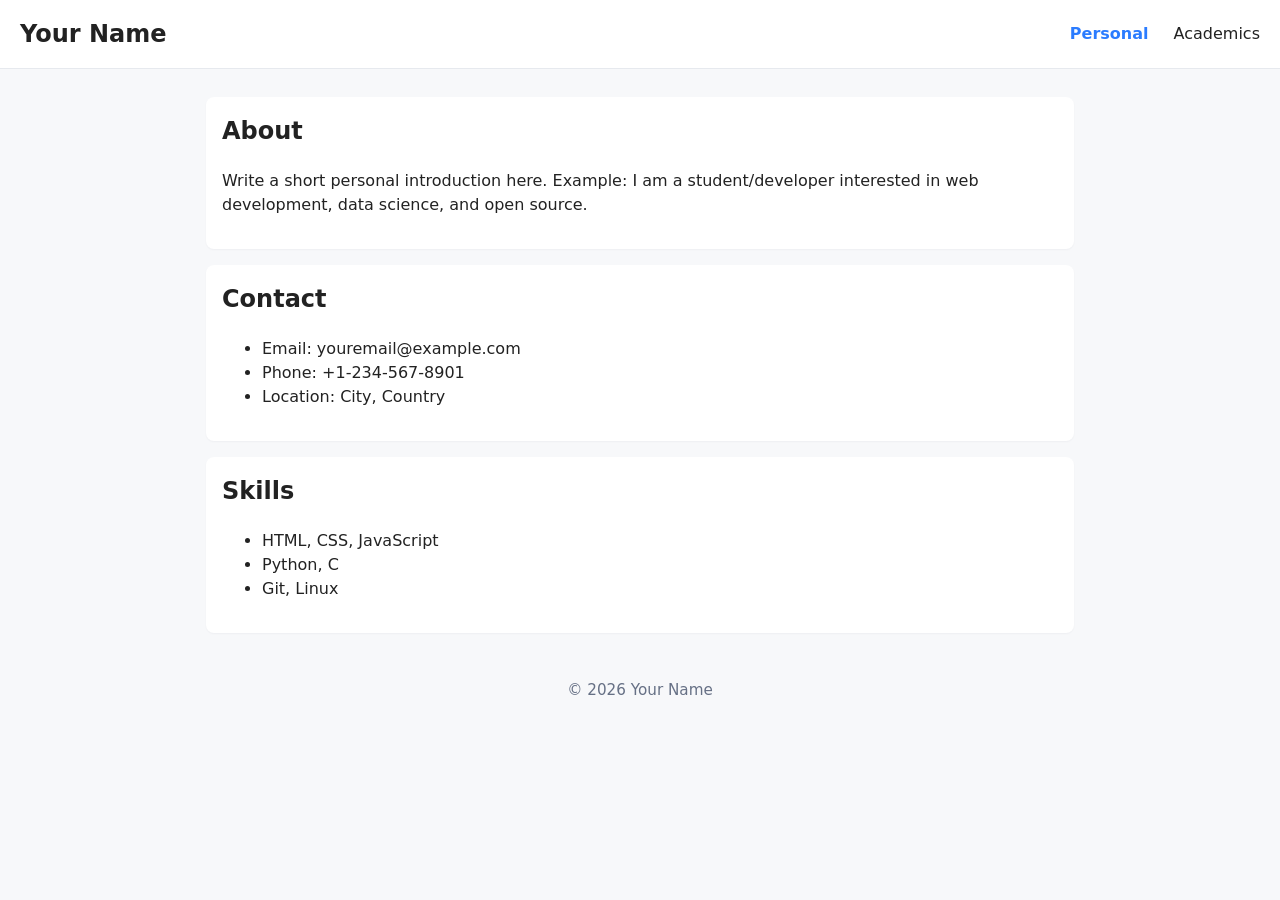
==== index.html @ e1a722d5 "Add files via upload" ====
<!DOCTYPE html>
<html lang="en">
<head>
	<meta charset="utf-8">
	<meta name="viewport" content="width=device-width,initial-scale=1">
	<title>Personal Information</title>
	<link rel="stylesheet" href="styles.css">
</head>
<body>
	<header class="site-header">
		<h1 class="name">Your Name</h1>
		<nav class="main-nav">
			<a href="index.html" class="active">Personal</a>
			<a href="academics.html">Academics</a>
		</nav>
	</header>

	<main class="container">
		<section id="about">
			<h2>About</h2>
			<p>Write a short personal introduction here. Example: I am a student/developer interested in web development, data science, and open source.</p>
		</section>

		<section id="contact">
			<h2>Contact</h2>
			<ul>
				<li>Email: youremail@example.com</li>
				<li>Phone: +1-234-567-8901</li>
				<li>Location: City, Country</li>
			</ul>
		</section>

		<section id="skills">
			<h2>Skills</h2>
			<ul>
				<li>HTML, CSS, JavaScript</li>
				<li>Python, C</li>
				<li>Git, Linux</li>
			</ul>
		</section>
	</main>

	<footer class="site-footer">© 2026 Your Name</footer>
</body>
</html>
---- styles.css ----
/* Simple responsive styles for the two-page site */
:root{
  --bg:#f7f8fa;
  --card:#ffffff;
  --text:#222;
  --accent:#2b7cff;
}
*{box-sizing:border-box}
body{font-family:Inter,system-ui,Arial,sans-serif;background:var(--bg);color:var(--text);margin:0;line-height:1.5}
.site-header{background:var(--card);padding:16px 20px;display:flex;align-items:center;justify-content:space-between;border-bottom:1px solid #e6e9ee}
.name{margin:0;font-size:1.2rem}
.main-nav a{color:var(--text);text-decoration:none;margin-left:12px}
.main-nav a.active{color:var(--accent);font-weight:600}
.container{max-width:900px;margin:28px auto;padding:0 16px}
section{background:var(--card);padding:16px;border-radius:8px;margin-bottom:16px;box-shadow:0 1px 2px rgba(16,24,40,0.04)}
h2{margin-top:0}
.site-footer{text-align:center;padding:18px 0;color:#667085;font-size:0.95rem}
@media (min-width:700px){.name{font-size:1.5rem}.main-nav a{margin-left:20px}}
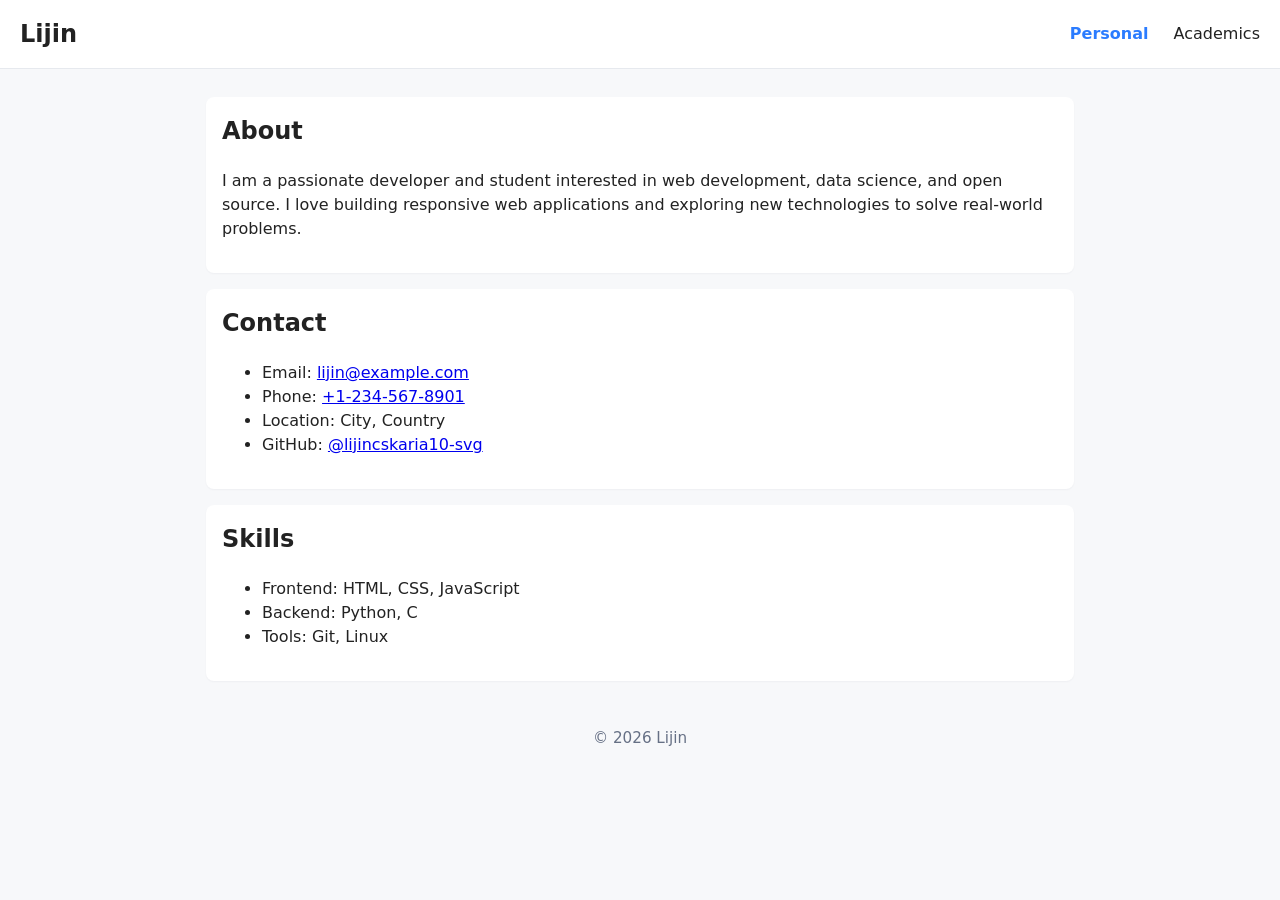
==== commit d3de3ce2: "Improve index.html with Lijin's name, SEO tags, accessibility enhancements, and clickable contact li" ====
--- a/index.html
+++ b/index.html
@@ -1,46 +1,51 @@
-<!DOCTYPE html>
-<html lang="en">
-<head>
-	<meta charset="utf-8">
-	<meta name="viewport" content="width=device-width,initial-scale=1">
-	<title>Personal Information</title>
-	<link rel="stylesheet" href="styles.css">
-</head>
-<body>
-	<header class="site-header">
-		<h1 class="name">Your Name</h1>
-		<nav class="main-nav">
-			<a href="index.html" class="active">Personal</a>
-			<a href="academics.html">Academics</a>
-		</nav>
-	</header>
-
-	<main class="container">
-		<section id="about">
-			<h2>About</h2>
-			<p>Write a short personal introduction here. Example: I am a student/developer interested in web development, data science, and open source.</p>
-		</section>
-
-		<section id="contact">
-			<h2>Contact</h2>
-			<ul>
-				<li>Email: youremail@example.com</li>
-				<li>Phone: +1-234-567-8901</li>
-				<li>Location: City, Country</li>
-			</ul>
-		</section>
-
-		<section id="skills">
-			<h2>Skills</h2>
-			<ul>
-				<li>HTML, CSS, JavaScript</li>
-				<li>Python, C</li>
-				<li>Git, Linux</li>
-			</ul>
-		</section>
-	</main>
-
-	<footer class="site-footer">© 2026 Your Name</footer>
-</body>
-</html>
-
+<!DOCTYPE html>
+<html lang="en">
+<head>
+	<meta charset="utf-8">
+	<meta name="viewport" content="width=device-width,initial-scale=1">
+	<meta name="description" content="Portfolio of Lijin. Web developer and student interested in web development, data science, and open source.">
+	<meta property="og:title" content="Lijin - Portfolio">
+	<meta property="og:description" content="Portfolio of Lijin. Web developer and student.">
+	<meta property="og:type" content="website">
+	<title>Lijin - Personal Portfolio</title>
+	<link rel="stylesheet" href="styles.css">
+	<link rel="icon" href="favicon.ico">
+</head>
+<body>
+	<header class="site-header">
+		<h1 class="name">Lijin</h1>
+		<nav class="main-nav" aria-label="Main navigation">
+			<a href="index.html" class="active" aria-current="page">Personal</a>
+			<a href="academics.html">Academics</a>
+		</nav>
+	</header>
+
+	<main class="container">
+		<section id="about">
+			<h2>About</h2>
+			<p>I am a passionate developer and student interested in web development, data science, and open source. I love building responsive web applications and exploring new technologies to solve real-world problems.</p>
+		</section>
+
+		<section id="contact">
+			<h2>Contact</h2>
+			<ul>
+				<li>Email: <a href="mailto:lijin@example.com">lijin@example.com</a></li>
+				<li>Phone: <a href="tel:+1-234-567-8901">+1-234-567-8901</a></li>
+				<li>Location: City, Country</li>
+				<li>GitHub: <a href="https://github.com/lijincskaria10-svg" target="_blank" rel="noopener noreferrer">@lijincskaria10-svg</a></li>
+			</ul>
+		</section>
+
+		<section id="skills">
+			<h2>Skills</h2>
+			<ul>
+				<li>Frontend: HTML, CSS, JavaScript</li>
+				<li>Backend: Python, C</li>
+				<li>Tools: Git, Linux</li>
+			</ul>
+		</section>
+	</main>
+
+	<footer class="site-footer">© 2026 Lijin</footer>
+</body>
+</html>
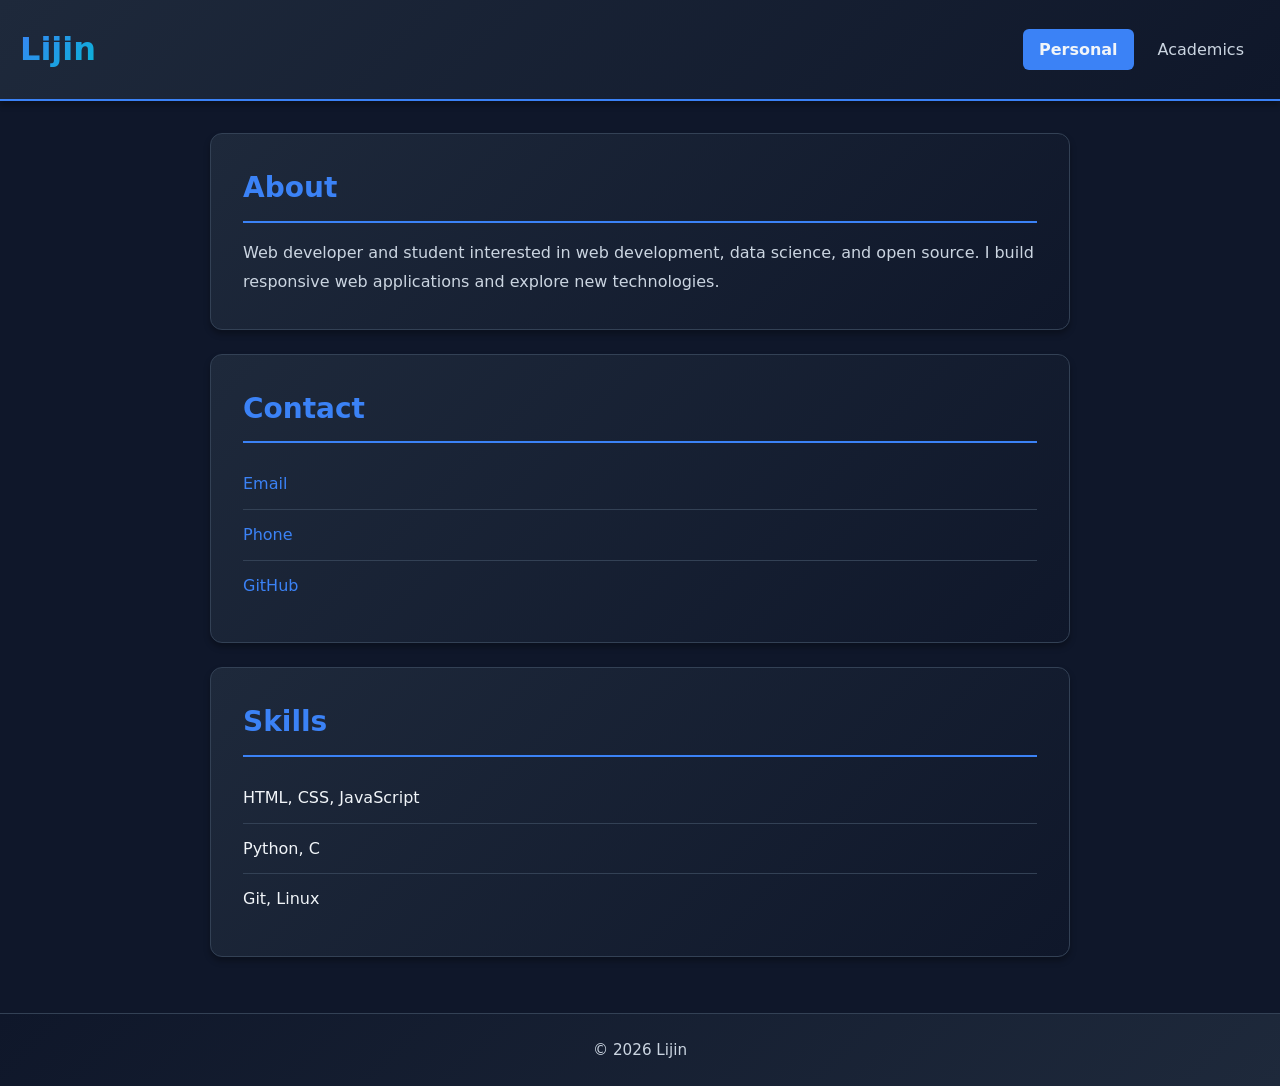
==== commit 006e9873: "Convert to minimalist design - clean and simple layout" ====
--- a/index.html
+++ b/index.html
@@ -7,7 +7,7 @@
 	<meta property="og:title" content="Lijin - Portfolio">
 	<meta property="og:description" content="Portfolio of Lijin. Web developer and student.">
 	<meta property="og:type" content="website">
-	<title>Lijin - Personal Portfolio</title>
+	<title>Lijin - Portfolio</title>
 	<link rel="stylesheet" href="styles.css">
 	<link rel="icon" href="favicon.ico">
 </head>
@@ -23,25 +23,24 @@
 	<main class="container">
 		<section id="about">
 			<h2>About</h2>
-			<p>I am a passionate developer and student interested in web development, data science, and open source. I love building responsive web applications and exploring new technologies to solve real-world problems.</p>
+			<p>Web developer and student interested in web development, data science, and open source. I build responsive web applications and explore new technologies.</p>
 		</section>
 
 		<section id="contact">
 			<h2>Contact</h2>
 			<ul>
-				<li>Email: <a href="mailto:lijin@example.com">lijin@example.com</a></li>
-				<li>Phone: <a href="tel:+1-234-567-8901">+1-234-567-8901</a></li>
-				<li>Location: City, Country</li>
-				<li>GitHub: <a href="https://github.com/lijincskaria10-svg" target="_blank" rel="noopener noreferrer">@lijincskaria10-svg</a></li>
+				<li><a href="mailto:lijin@example.com">Email</a></li>
+				<li><a href="tel:+1-234-567-8901">Phone</a></li>
+				<li><a href="https://github.com/lijincskaria10-svg" target="_blank" rel="noopener noreferrer">GitHub</a></li>
 			</ul>
 		</section>
 
 		<section id="skills">
 			<h2>Skills</h2>
 			<ul>
-				<li>Frontend: HTML, CSS, JavaScript</li>
-				<li>Backend: Python, C</li>
-				<li>Tools: Git, Linux</li>
+				<li>HTML, CSS, JavaScript</li>
+				<li>Python, C</li>
+				<li>Git, Linux</li>
 			</ul>
 		</section>
 	</main>
--- a/styles.css
+++ b/styles.css
@@ -1,18 +1,227 @@
-/* Simple responsive styles for the two-page site */
-:root{
-  --bg:#f7f8fa;
-  --card:#ffffff;
-  --text:#222;
-  --accent:#2b7cff;
-}
-*{box-sizing:border-box}
-body{font-family:Inter,system-ui,Arial,sans-serif;background:var(--bg);color:var(--text);margin:0;line-height:1.5}
-.site-header{background:var(--card);padding:16px 20px;display:flex;align-items:center;justify-content:space-between;border-bottom:1px solid #e6e9ee}
-.name{margin:0;font-size:1.2rem}
-.main-nav a{color:var(--text);text-decoration:none;margin-left:12px}
-.main-nav a.active{color:var(--accent);font-weight:600}
-.container{max-width:900px;margin:28px auto;padding:0 16px}
-section{background:var(--card);padding:16px;border-radius:8px;margin-bottom:16px;box-shadow:0 1px 2px rgba(16,24,40,0.04)}
-h2{margin-top:0}
-.site-footer{text-align:center;padding:18px 0;color:#667085;font-size:0.95rem}
-@media (min-width:700px){.name{font-size:1.5rem}.main-nav a{margin-left:20px}}
+/* Modern responsive styles for portfolio site */
+:root {
+  --bg: #0f172a;
+  --card: #1e293b;
+  --text: #f1f5f9;
+  --text-muted: #cbd5e1;
+  --accent: #3b82f6;
+  --accent-hover: #2563eb;
+  --success: #10b981;
+  --border: #334155;
+  --shadow: 0 4px 6px rgba(0, 0, 0, 0.3);
+}
+
+* {
+  box-sizing: border-box;
+}
+
+body {
+  font-family: 'Segoe UI', Trebuchet MS, system-ui, -apple-system, sans-serif;
+  background: var(--bg);
+  color: var(--text);
+  margin: 0;
+  line-height: 1.6;
+  min-height: 100vh;
+  display: flex;
+  flex-direction: column;
+}
+
+/* Header Styles */
+.site-header {
+  background: linear-gradient(135deg, #1e293b 0%, #0f172a 100%);
+  padding: 24px 20px;
+  display: flex;
+  align-items: center;
+  justify-content: space-between;
+  border-bottom: 2px solid var(--accent);
+  box-shadow: var(--shadow);
+  position: sticky;
+  top: 0;
+  z-index: 100;
+}
+
+.name {
+  margin: 0;
+  font-size: 1.5rem;
+  font-weight: 700;
+  background: linear-gradient(135deg, #3b82f6 0%, #06b6d4 100%);
+  -webkit-background-clip: text;
+  -webkit-text-fill-color: transparent;
+  background-clip: text;
+}
+
+/* Navigation */
+.main-nav {
+  display: flex;
+  gap: 8px;
+}
+
+.main-nav a {
+  color: var(--text-muted);
+  text-decoration: none;
+  padding: 8px 16px;
+  border-radius: 6px;
+  transition: all 0.3s ease;
+  font-weight: 500;
+}
+
+.main-nav a:hover {
+  color: var(--accent);
+  background-color: rgba(59, 130, 246, 0.1);
+}
+
+.main-nav a.active {
+  color: var(--text);
+  background-color: var(--accent);
+  font-weight: 600;
+}
+
+/* Main Container */
+main {
+  flex: 1;
+}
+
+.container {
+  max-width: 900px;
+  margin: 0 auto;
+  padding: 20px 16px;
+}
+
+/* Sections */
+section {
+  background: linear-gradient(135deg, #1e293b 0%, #0f172a 100%);
+  padding: 28px;
+  border-radius: 12px;
+  margin-bottom: 24px;
+  border: 1px solid var(--border);
+  box-shadow: var(--shadow);
+  transition: all 0.3s ease;
+}
+
+section:hover {
+  border-color: var(--accent);
+  transform: translateY(-2px);
+  box-shadow: 0 8px 12px rgba(59, 130, 246, 0.15);
+}
+
+h2 {
+  margin-top: 0;
+  margin-bottom: 16px;
+  font-size: 1.5rem;
+  color: var(--accent);
+  border-bottom: 2px solid var(--accent);
+  padding-bottom: 10px;
+}
+
+/* Contact & Skills Lists */
+#contact ul,
+#skills ul {
+  list-style: none;
+  padding: 0;
+  margin: 0;
+}
+
+#contact li,
+#skills li {
+  padding: 12px 0;
+  border-bottom: 1px solid var(--border);
+  display: flex;
+  align-items: center;
+  gap: 12px;
+}
+
+#contact li:last-child,
+#skills li:last-child {
+  border-bottom: none;
+}
+
+#contact a,
+#skills a {
+  color: var(--accent);
+  text-decoration: none;
+  transition: color 0.3s ease;
+}
+
+#contact a:hover,
+#skills a:hover {
+  color: var(--accent-hover);
+  text-decoration: underline;
+}
+
+/* About Section */
+#about p {
+  color: var(--text-muted);
+  line-height: 1.8;
+  margin: 0;
+}
+
+/* Footer */
+.site-footer {
+  text-align: center;
+  padding: 24px 20px;
+  color: var(--text-muted);
+  font-size: 0.95rem;
+  border-top: 1px solid var(--border);
+  background: linear-gradient(135deg, #0f172a 0%, #1e293b 100%);
+  margin-top: auto;
+}
+
+/* Responsive Design */
+@media (min-width: 700px) {
+  .name {
+    font-size: 2rem;
+  }
+
+  .container {
+    padding: 32px 20px;
+  }
+
+  section {
+    padding: 32px;
+  }
+
+  h2 {
+    font-size: 1.75rem;
+  }
+}
+
+@media (max-width: 600px) {
+  .site-header {
+    flex-direction: column;
+    gap: 16px;
+    align-items: flex-start;
+  }
+
+  .main-nav {
+    width: 100%;
+  }
+
+  .main-nav a {
+    flex: 1;
+    text-align: center;
+  }
+
+  section {
+    padding: 20px;
+  }
+
+  h2 {
+    font-size: 1.25rem;
+  }
+}
+
+/* Animations */
+@keyframes fadeIn {
+  from {
+    opacity: 0;
+    transform: translateY(10px);
+  }
+  to {
+    opacity: 1;
+    transform: translateY(0);
+  }
+}
+
+section {
+  animation: fadeIn 0.5s ease-out;
+}
